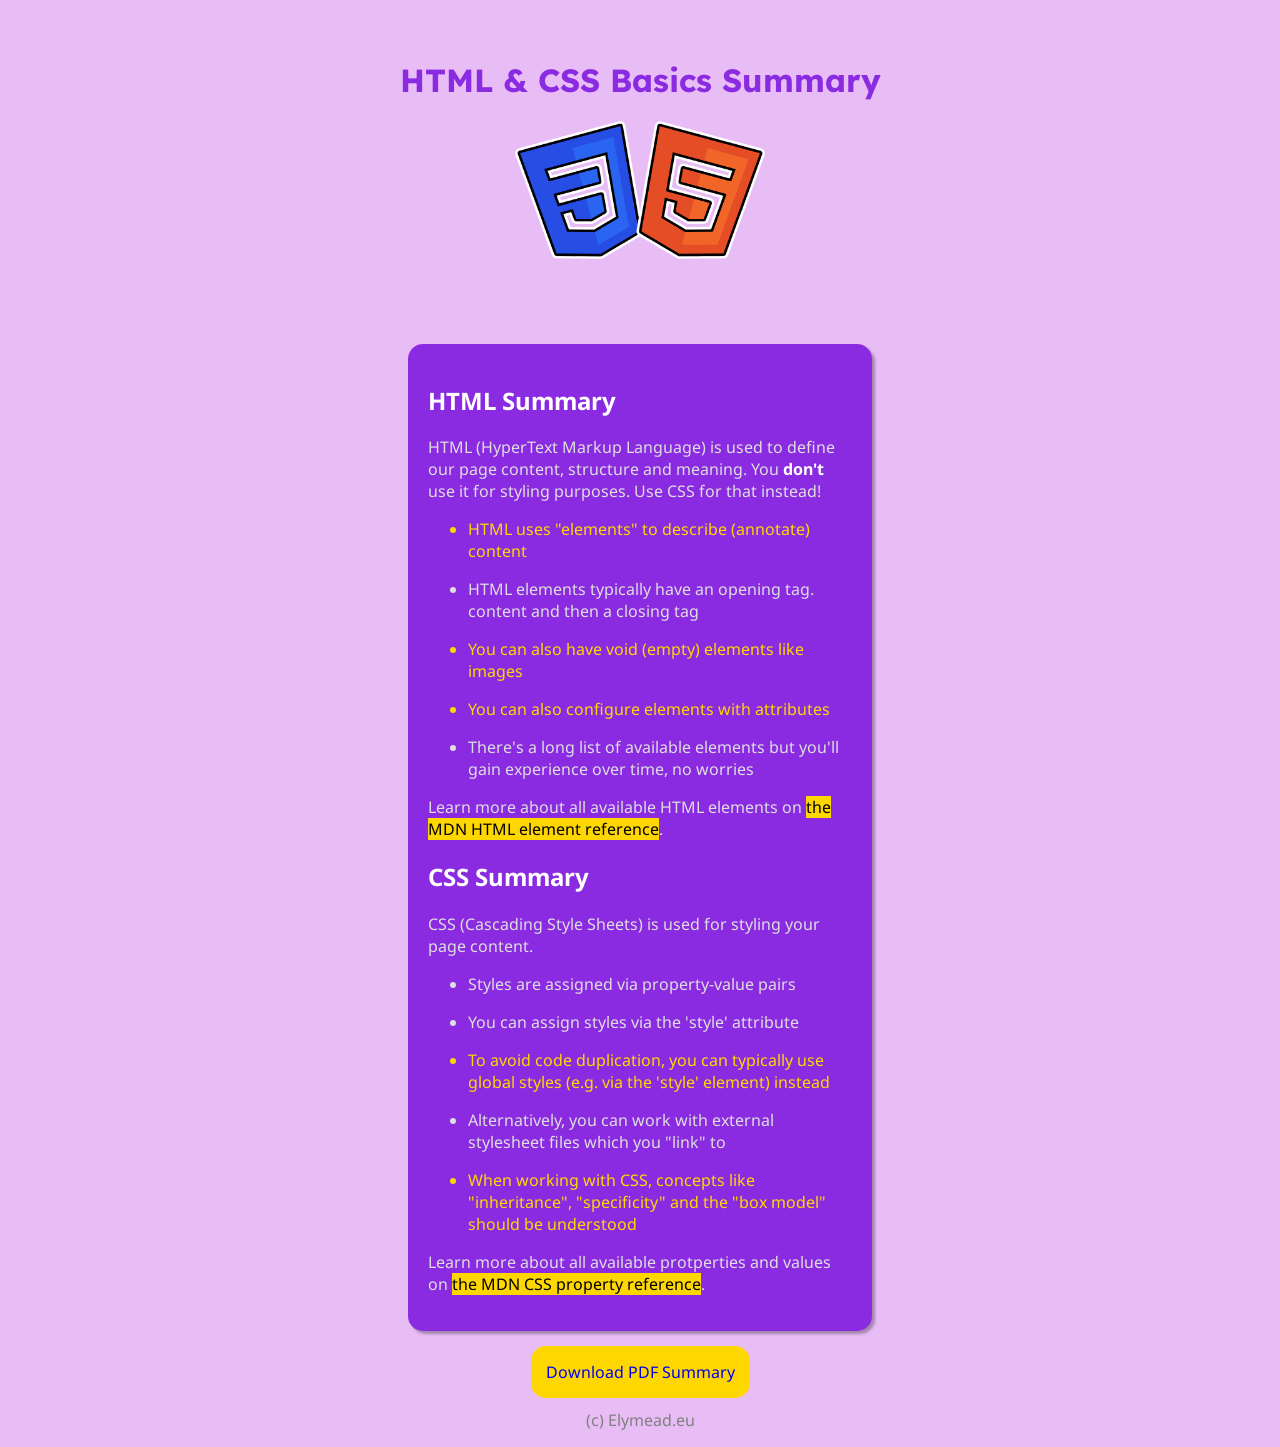
==== challenge.html @ dfefaea1 "Challenge site" ====
<!DOCTYPE html>
<html lang="en">
  <head>
    <meta charset="UTF-8" />
    <meta name="viewport" content="width=device-width, initial-scale=1.0" />
    <link rel="preconnect" href="https://fonts.googleapis.com" />
    <link rel="preconnect" href="https://fonts.gstatic.com" crossorigin />
    <link
      href="https://fonts.googleapis.com/css2?family=Lexend:wght@100..900&family=Noto+Sans:ital,wght@0,100..900;1,100..900&display=swap"
      rel="stylesheet"
    />
    <link rel="stylesheet" href="styles/challenge.css" />
    <title>HTML & CSS Basics Summary</title>
  </head>
  <body>
    <header>
      <h1>HTML & CSS Basics Summary</h1>
      <img id="logo" src="images/html-css.png" alt="Css and html logos" />
    </header>
    <main>
      <h2>HTML Summary</h2>
      <p>
        HTML (HyperText Markup Language) is used to define our page content,
        structure and meaning. You <b>don't</b> use it for styling purposes. Use
        CSS for that instead!
      </p>
      <ul>
        <li id="highlight">
          <p>HTML uses "elements" to describe (annotate) content</p>
        </li>
        <li>
          <p>
            HTML elements typically have an opening tag. content and then a
            closing tag
          </p>
        </li>
        <li id="highlight">
          <p>You can also have void (empty) elements like images</p>
        </li>
        <li id="highlight">
          <p>You can also configure elements with attributes</p>
        </li>
        <li>
          <p>
            There's a long list of available elements but you'll gain experience
            over time, no worries
          </p>
        </li>
      </ul>
      <p>
        Learn more about all available HTML elements on
        <span id="html-ref"> the MDN HTML element reference</span>.
      </p>
      <h2>CSS Summary</h2>
      <p>CSS (Cascading Style Sheets) is used for styling your page content.</p>
      <ul>
        <li><p>Styles are assigned via property-value pairs</p></li>
        <li><p>You can assign styles via the 'style' attribute</p></li>
        <li id="highlight">
          <p>
            To avoid code duplication, you can typically use global styles (e.g.
            via the 'style' element) instead
          </p>
        </li>
        <li>
          <p>
            Alternatively, you can work with external stylesheet files which you
            "link" to
          </p>
        </li>
        <li id="highlight">
          <p>
            When working with CSS, concepts like "inheritance", "specificity"
            and the "box model" should be understood
          </p>
        </li>
      </ul>
      <p>
        Learn more about all available protperties and values on
        <span id="html-ref"> the MDN CSS property reference</span>.
      </p>
    </main>
    <footer>
        <a href="Documents/html-css-basics-summary.pdf">Download PDF Summary</a>
        <p>(c) Elymead.eu</p>
    </footer>
  </body>
</html>
---- styles/challenge.css ----
body {
    font-family: "Noto Sans",sans-serif;
    text-align: center;
    background-color: rgb(232, 189, 246);
    color: rgb(222, 222, 222);
}

header {
    margin-top: 60px;
}

h1 {
    color: rgb(138, 43, 226);
    font-weight: 700;
    font-size: 24xp;
    font-family: "Lexend",sans-serif;
}

b {
    color: white;
}

#logo {
    width: 250px;
    padding-bottom: 50px;
}

main {
    padding-top: 30px;
    background-color: rgb(138, 43, 226);
    margin: 30px 400px 30px 400px;
    text-align: left;
    padding: 20px 20px 20px 20px;
    border-radius: 15px;
    box-shadow: 3px 3px 3px rgba(0, 0, 0, 0.3);
}

h2 {
    color: white;
}

ul {
    list-style: disc;
}

#highlight {
    color: gold;
}

#html-ref {
    background-color: gold;
    color: black;
}

footer a {
    background-color: gold;
    text-decoration: none;
    border-radius: 15px;
    padding: 15px;
}

footer a:hover {
    background-color: white;
}

footer p {
    padding-top: 10px;
    color: gray;
}
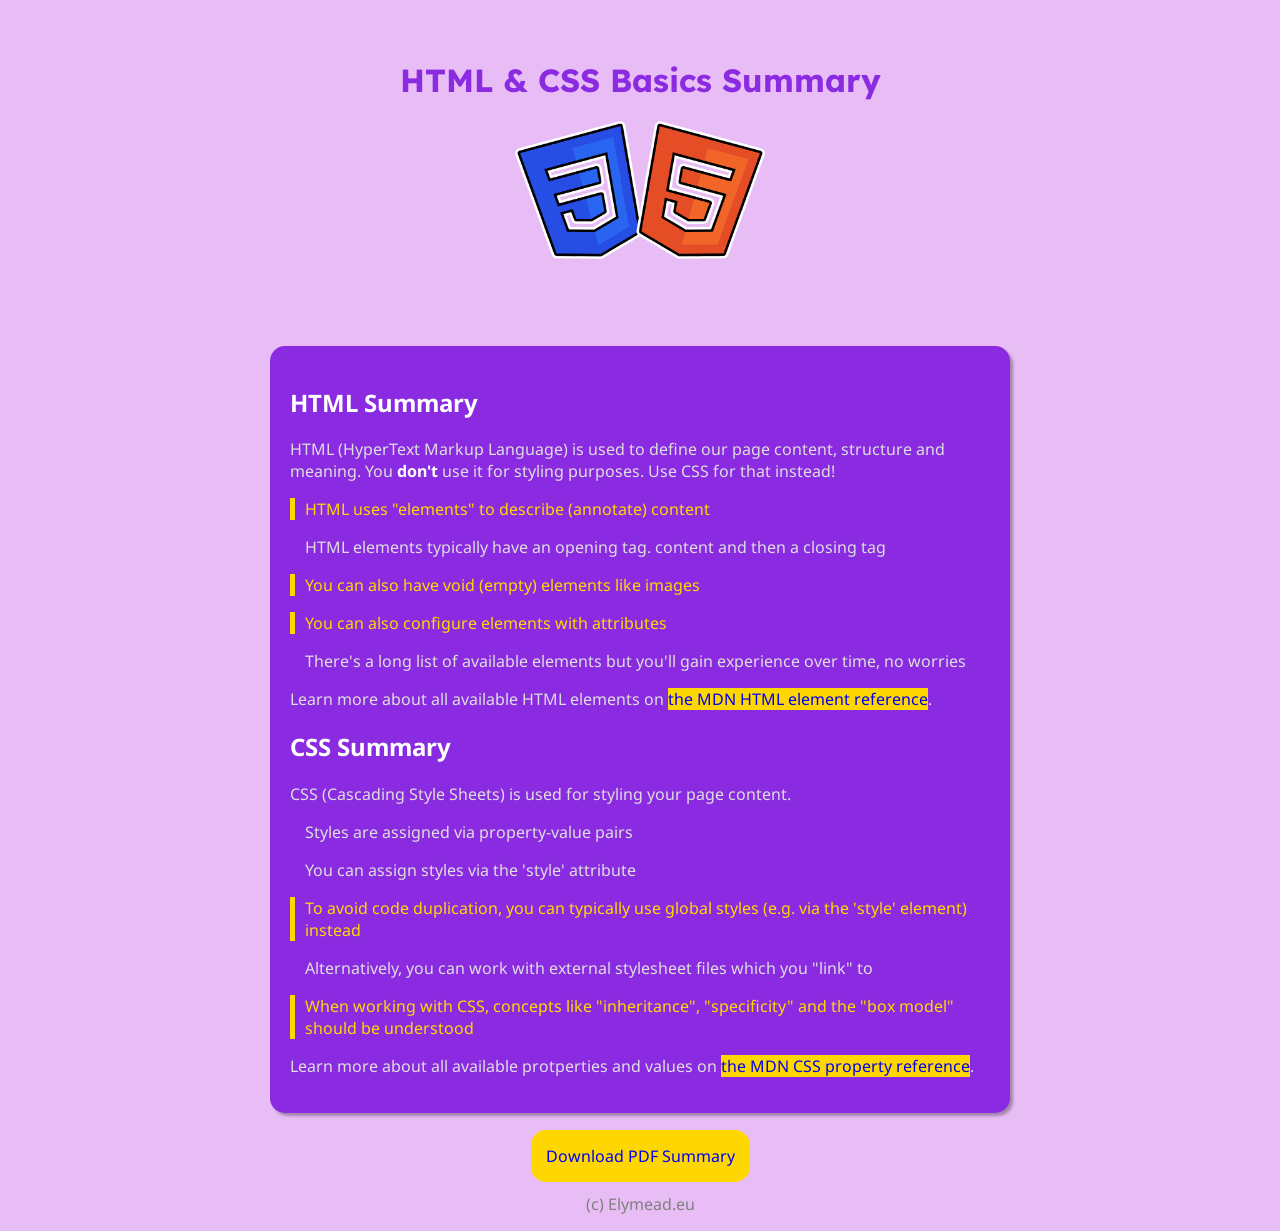
==== commit 53210753: "Fixes" ====
--- a/challenge.html
+++ b/challenge.html
@@ -25,7 +25,7 @@
         CSS for that instead!
       </p>
       <ul>
-        <li id="highlight">
+        <li class="highlight">
           <p>HTML uses "elements" to describe (annotate) content</p>
         </li>
         <li>
@@ -34,10 +34,10 @@
             closing tag
           </p>
         </li>
-        <li id="highlight">
+        <li class="highlight">
           <p>You can also have void (empty) elements like images</p>
         </li>
-        <li id="highlight">
+        <li class="highlight">
           <p>You can also configure elements with attributes</p>
         </li>
         <li>
@@ -49,14 +49,14 @@
       </ul>
       <p>
         Learn more about all available HTML elements on
-        <span id="html-ref"> the MDN HTML element reference</span>.
+        <span id="html-ref"><a href="https://developer.mozilla.org/en-US/docs/Web/HTML/Reference/Elementsg"> the MDN HTML element reference</a></span>.
       </p>
       <h2>CSS Summary</h2>
       <p>CSS (Cascading Style Sheets) is used for styling your page content.</p>
       <ul>
         <li><p>Styles are assigned via property-value pairs</p></li>
         <li><p>You can assign styles via the 'style' attribute</p></li>
-        <li id="highlight">
+        <li class="highlight">
           <p>
             To avoid code duplication, you can typically use global styles (e.g.
             via the 'style' element) instead
@@ -68,7 +68,7 @@
             "link" to
           </p>
         </li>
-        <li id="highlight">
+        <li class="highlight">
           <p>
             When working with CSS, concepts like "inheritance", "specificity"
             and the "box model" should be understood
@@ -77,12 +77,12 @@
       </ul>
       <p>
         Learn more about all available protperties and values on
-        <span id="html-ref"> the MDN CSS property reference</span>.
+        <span id="html-ref"><a href="https://developer.mozilla.org/en-US/docs/Web/CSS/Reference"> the MDN CSS property reference</a></span>.
       </p>
     </main>
     <footer>
-        <a href="Documents/html-css-basics-summary.pdf">Download PDF Summary</a>
+        <a href="Documents/html-css-basics-summary.pdf" target="_blank">Download PDF Summary</a>
         <p>(c) Elymead.eu</p>
     </footer>
   </body>
-</html>
+</html>
--- a/styles/challenge.css
+++ b/styles/challenge.css
@@ -17,7 +17,7 @@
 }
 
 b {
-    color: white;
+    color: rgb(255, 255, 255);
 }
 
 #logo {
@@ -28,7 +28,8 @@
 main {
     padding-top: 30px;
     background-color: rgb(138, 43, 226);
-    margin: 30px 400px 30px 400px;
+    width: 700px;
+    margin: 32px auto;
     text-align: left;
     padding: 20px 20px 20px 20px;
     border-radius: 15px;
@@ -36,34 +37,47 @@
 }
 
 h2 {
-    color: white;
+    color: rgb(255, 255, 255);
 }
 
 ul {
-    list-style: disc;
+    list-style: none;
+    margin: 0;
+    padding: 0;
 }
 
-#highlight {
-    color: gold;
+li {
+    margin: 14px 0;
+    padding-left: 10px;
+    border-left: 5px solid transparent;
+}
+
+.highlight {
+    color: rgb(255, 215, 0);
+    border-color: gold;
 }
 
 #html-ref {
-    background-color: gold;
+    background-color: rgb(255, 215, 0);
     color: black;
 }
 
 footer a {
-    background-color: gold;
+    background-color: rgb(255, 215, 0);
     text-decoration: none;
     border-radius: 15px;
     padding: 15px;
 }
 
-footer a:hover {
-    background-color: white;
+footer a:hover, footer a:active {
+    background-color: rgb(255, 255, 255);
 }
 
 footer p {
     padding-top: 10px;
-    color: gray;
+    color: rgb(128, 128, 128);
+}
+
+span a {
+    text-decoration: none;
 }
